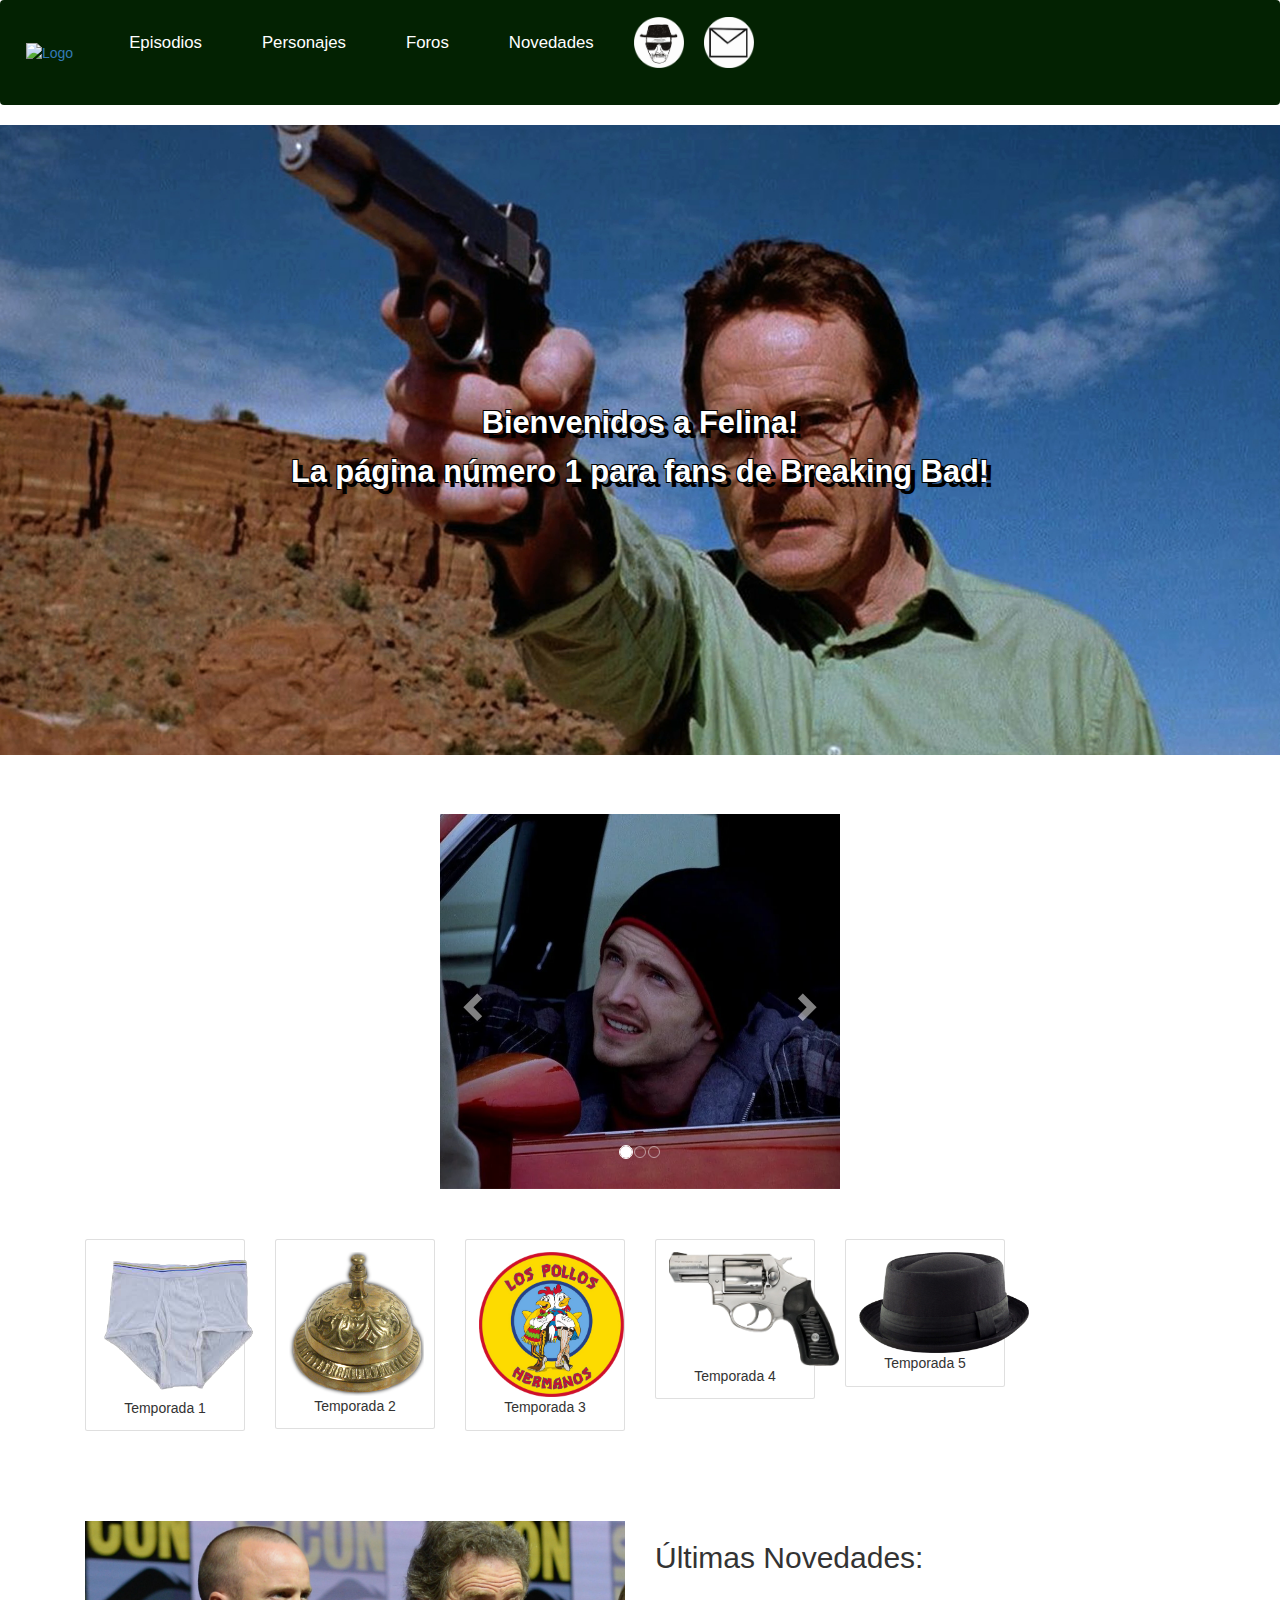
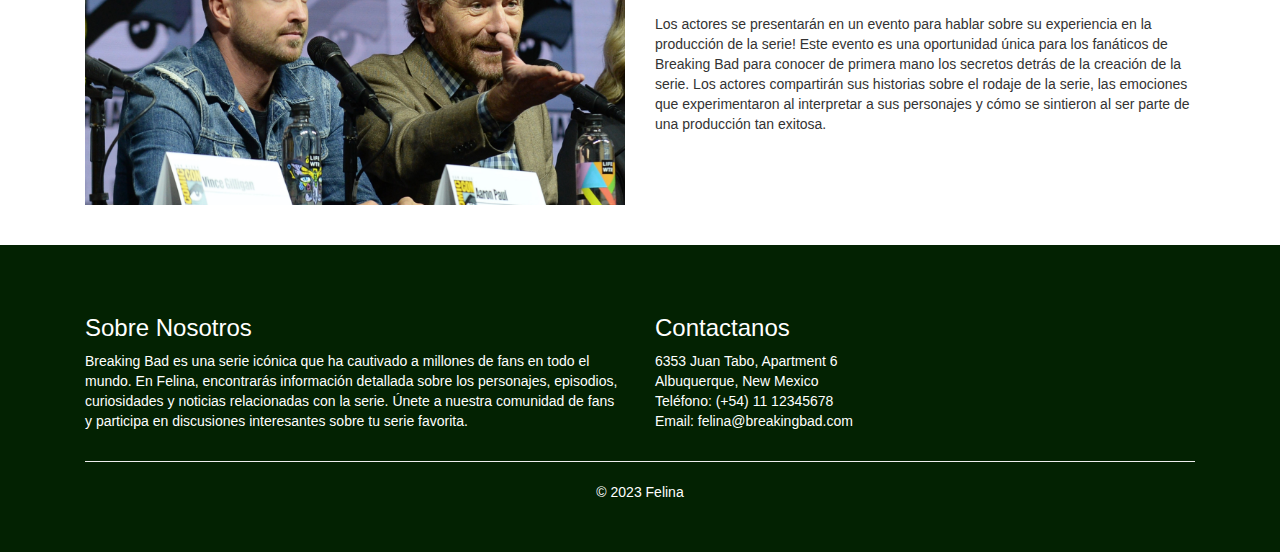
==== Pagina br ba/index.html @ 590b6240 "Add files via upload" ====
<!DOCTYPE html>
<html>
<head>
	<title>Felina: Fans de Breaking Bad</title>
	<link rel="stylesheet" type="text/css" href="index.css">

<meta name="viewport" content="width=device-width, initial-scale=1">
  <link rel="stylesheet" href="./css/index.css">
  <link rel="stylesheet" href="https://cdn.jsdelivr.net/npm/bootstrap@4.3.1/dist/css/bootstrap.min.css" integrity="sha384-ggOyR0iXCbMQv3Xipma34MD+dH/1fQ784/j6cY/iJTQUOhcWr7x9JvoRxT2MZw1T" crossorigin="anonymous">
  <link rel="stylesheet" href="https://maxcdn.bootstrapcdn.com/bootstrap/3.4.1/css/bootstrap.min.css">
  <script src="https://ajax.googleapis.com/ajax/libs/jquery/3.6.4/jquery.min.js"></script>
  <script src="https://maxcdn.bootstrapcdn.com/bootstrap/3.4.1/js/bootstrap.min.js"></script>

</head>


<body>


<!-- Header -->
<nav class="navbar navbar-expand navbar-custom">
  <a class="mx-4" href="#"><img src="imagenes/felina.jpg" alt="Logo" width="240"></a>
  <div class="navbar">
    <ul class="nav">
      <li class="nav-item">
        <a class="nav-link text-white mx-4" href="subpagina1.html">Episodios</a>
      </li>
      <li class="nav-item">
        <a class="nav-link text-white mx-4" href="#personajes">Personajes</a>
      </li>
      <li class="nav-item">
        <a class="nav-link text-white mx-4" href="subpagina3.html">Foros</a>
      </li>
      <li class="nav-item">
        <a class="nav-link text-white mx-4" href="#novedades">Novedades</a>
      </li>
    </ul>
    	<div class="container_accnotif">
        <a class="nav-link" href="#" ><img src="imagenes/account.png" alt="Cuenta" width="50"></a>
        <a class="nav-link" href="#"><img src="imagenes/notifications.png" alt="Notificaciones" width="50"></a>
      </div>
  </div>
</nav>



<!-- Imagen Fondo -->
<section class="fondo_parallax">
  <div class="container">
   <h1 class="texto_fondo text-white">Bienvenidos a Felina!</h1>
    <p class="texto_fondo text-white">La página número 1 para fans de Breaking Bad!</p>
  </div>
</section>

<div id="espacio"><img src=""></div> <!-- Dejo este espacio por ahora porque el padding no funciona con el carrusel por alguna razón -->



 <div id="myCarousel" class="carousel slide" data-ride="carousel">
    <!-- Indicators -->
    <ol class="carousel-indicators">
      <li data-target="#myCarousel" data-slide-to="0" class="active"></li>
      <li data-target="#myCarousel" data-slide-to="1"></li>
      <li data-target="#myCarousel" data-slide-to="2"></li>
    </ol>

    <!-- Slides -->
    <div class="carousel-inner" role="listbox">
      <div class="item active">
        <img src="imagenes/jesse1.jpg" alt="Slide 1">
      </div>
      <div class="item">
        <img src="imagenes/walter1.jpg" alt="Slide 2">
      </div>
      <div class="item">
        <img src="imagenes/skyler1.jpg" alt="Slide 3">
      </div>
    </div>

    <!-- Controls -->
    <a class="left carousel-control" href="#myCarousel" role="button" data-slide="prev">
      <span class="glyphicon glyphicon-chevron-left"></span>
    </a>
    <a class="right carousel-control" href="#myCarousel" role="button" data-slide="next">
      <span class="glyphicon glyphicon-chevron-right"></span>
    </a>
  </div>





<!-- Sección Temporadas -->
<div class="container" align="center" id="episodios">
		<div class="row">
			<div class="col-md-2">
				<div class="card">
				  <div class="card-body">
				  	<img src="imagenes/underware.png" width="160">
				    Temporada 1 
				  </div>
				</div>
			</div>
			<div class="col-md-2">
				<div class="card">
				  <div class="card-body">
				  	<img src="imagenes/bell.png" width="135">
				    Temporada 2
				  </div>
				</div>
			</div>
			<div class="col-md-2">
				<div class="card">
				  <div class="card-body">
				  	<img src="imagenes/pollos.png" width="145">
				    Temporada 3
				  </div>
				</div>
			</div>
			<div class="col-md-2">
				<div class="card">
				  <div class="card-body">
				  	<img src="imagenes/revolver.png" width="170">
				    Temporada 4
				  </div>
				</div>
			</div>
			<div class="col-md-2">
				<div class="card">
				  <div class="card-body">
				  	<img src="imagenes/hat.png" width="170">
				    Temporada 5
				  </div>
				</div>
			</div>
		</div>
	</div>





<!-- Sección Novedades -->
<div class="container" id="novedades">
  <div class="row">
    <div class="col">
      <img src="imagenes/bryanaaron1.jpg" alt="comicon" class="img-fluid" class="comicon">
    </div>
    <div class="col">
      <h2>Últimas Novedades:</h2>
      <p class="texto_novedades">Los actores se presentarán en un evento para hablar sobre su experiencia en la producción de la serie!
		Este evento es una oportunidad única para los fanáticos de Breaking Bad para conocer de primera mano los secretos detrás de la creación de la serie. Los actores compartirán sus historias sobre el rodaje de la serie, las emociones que experimentaron al interpretar a sus personajes y cómo se sintieron al ser parte de una producción tan exitosa.</p>
    </div>
  </div>
</div>



<!-- Footer -->
<footer class="bg-custom text-white">
  <div class="container">
    <div class="row">
      <div class="col-md-6">
        <h3>Sobre Nosotros</h3>
        <p>Breaking Bad es una serie icónica que ha cautivado a millones de fans en todo el mundo. En Felina, encontrarás información detallada sobre los personajes, episodios, curiosidades y noticias relacionadas con la serie. Únete a nuestra comunidad de fans y participa en discusiones interesantes sobre tu serie favorita.</p>
      </div>

      <div class="col-md-3">
        <h3>Contactanos</h3>
        <ul class="list-unstyled">
          <li>6353 Juan Tabo, Apartment 6</li>
          <li>Albuquerque, New Mexico</li>
          <li>Teléfono: (+54) 11 12345678</li>
          <li>Email: felina@breakingbad.com</li>
        </ul>
      </div>
    </div>
    <hr>
    <p class="text-center">&copy; 2023 Felina</p>
  </div>
</footer>


</body>
</html>
---- Pagina br ba/index.css ----
.navbar-custom {
  background-color: #032202; 
  padding:0;
}


.container_accnotif{
  display: flex;
  flex-direction: row;

}

* {
scroll-behavior: smooth;
  
}

.fondo_parallax {
  background-image: url("imagenes/fondo2.jpg");
  background-attachment: fixed;
  background-position: center;
  background-size: cover;
  height: 70vh;
  display: flex;
  align-items: center;
  text-align: center;
  animation: fade;
  animation-duration: 1s;


}


.nav-link {
  font-size: 120%;
}




.texto_fondo{
  position: relative;
  font-weight: bold;
  font-size: 220%;
  text-shadow:
    -1px -1px 0 #000,  
    1px -1px 0 #000,
    -1px 1px 0 #000,
    5px 5px 0 #000;
    animation-name: arriba, fade;
    animation-duration: 2s;
    animation-iteration-count: 1;


}


@keyframes arriba {
 from { bottom: -100px; }
  to { bottom: 0px; }
}

@keyframes fade {
  0% {
    opacity: 0;
  }
  100% {
    opacity: 1;
  }
}

.container {

  padding-top: 50px; padding-bottom: 40px;

}



.texto_novedades{

  padding-top: 30px;
}



.bg-custom {
  background-color: #032202;
}


.carousel {
      max-width: 400px; 
      margin: auto;
       
    }

   
#espacio {
      padding-bottom:3%;
       
    }


::-webkit-scrollbar {
  display: none;
}



/* estilos especificos de pantallas chiquitas */
@media (max-width: 768px) {

  .navbar-custom {
  background-color: red; 
}





}

/* Estilos para pantallas medianas */
@media (min-width: 768px) and (max-width: 992px) {
  
  .navbar-custom {
  background-color: blue; 
}



}

/* Estilos para pantallas grandes */
@media (min-width: 992px) {
  
}











{}
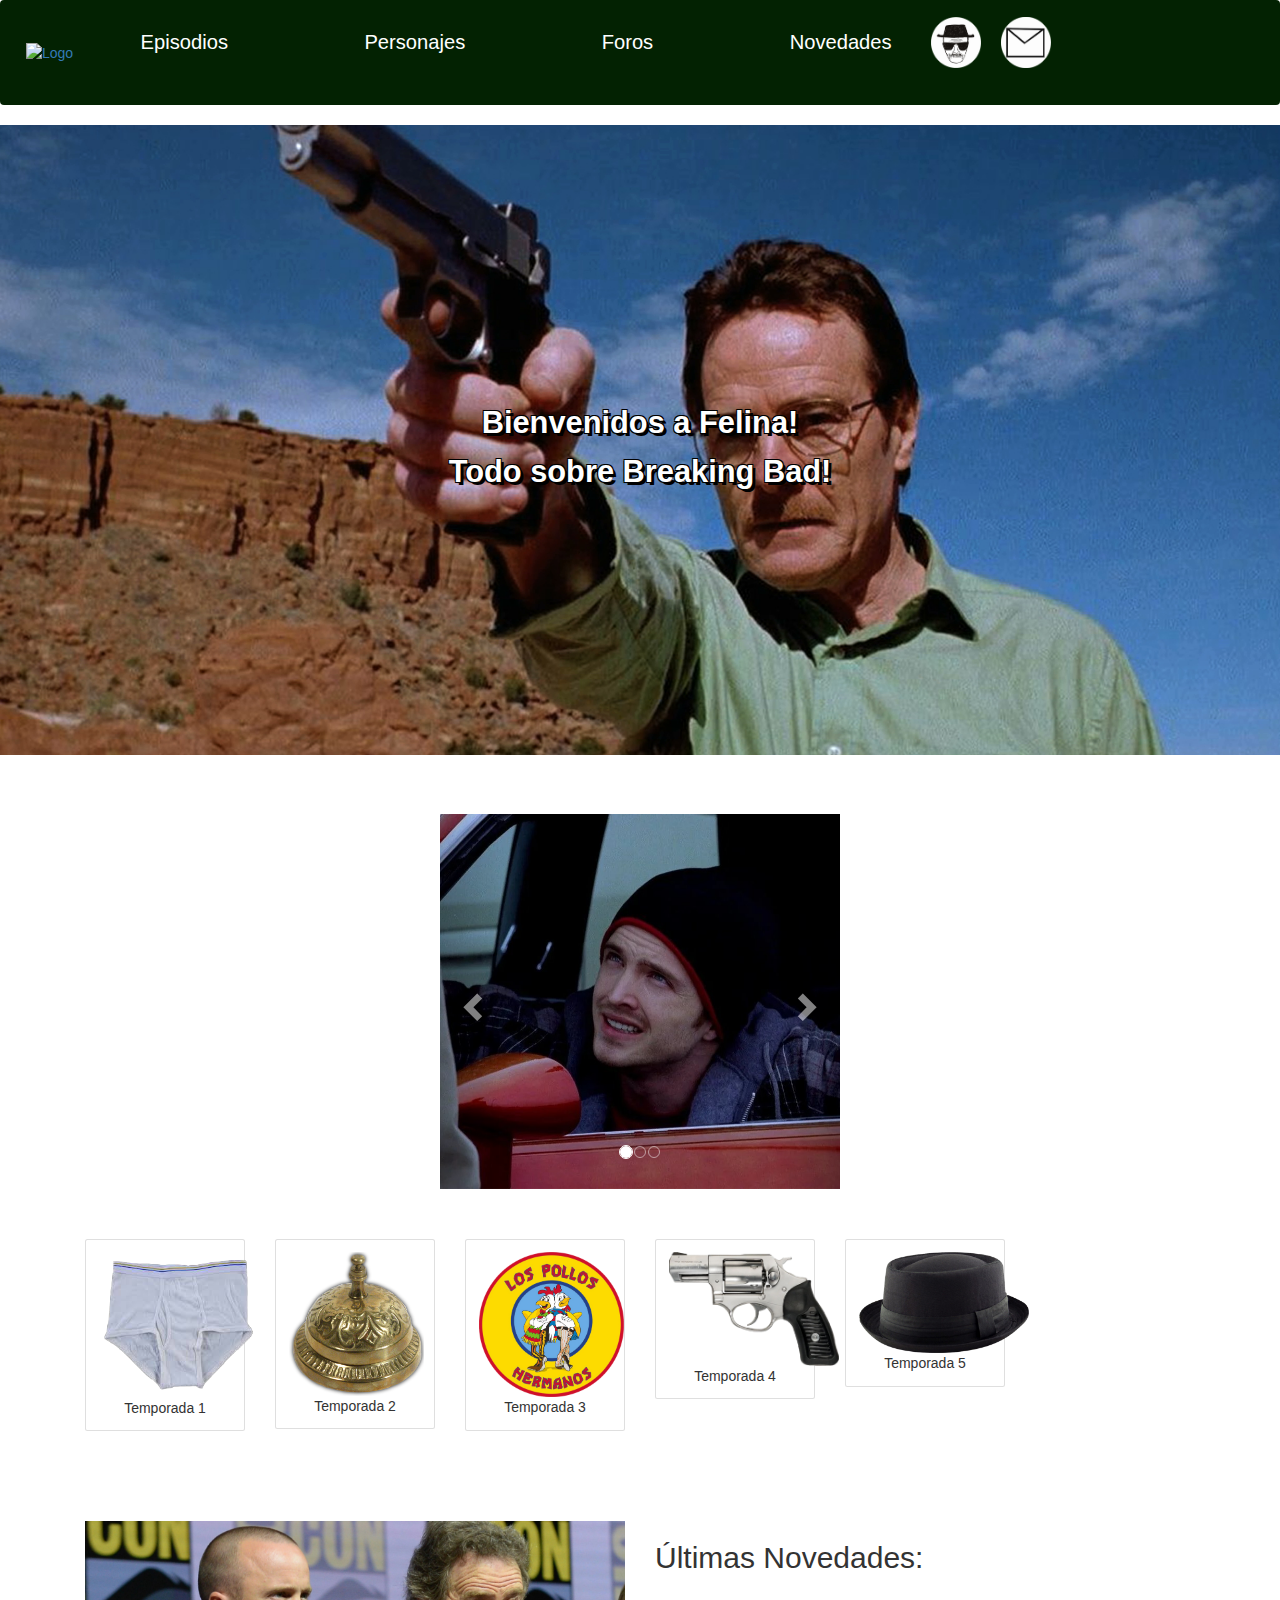
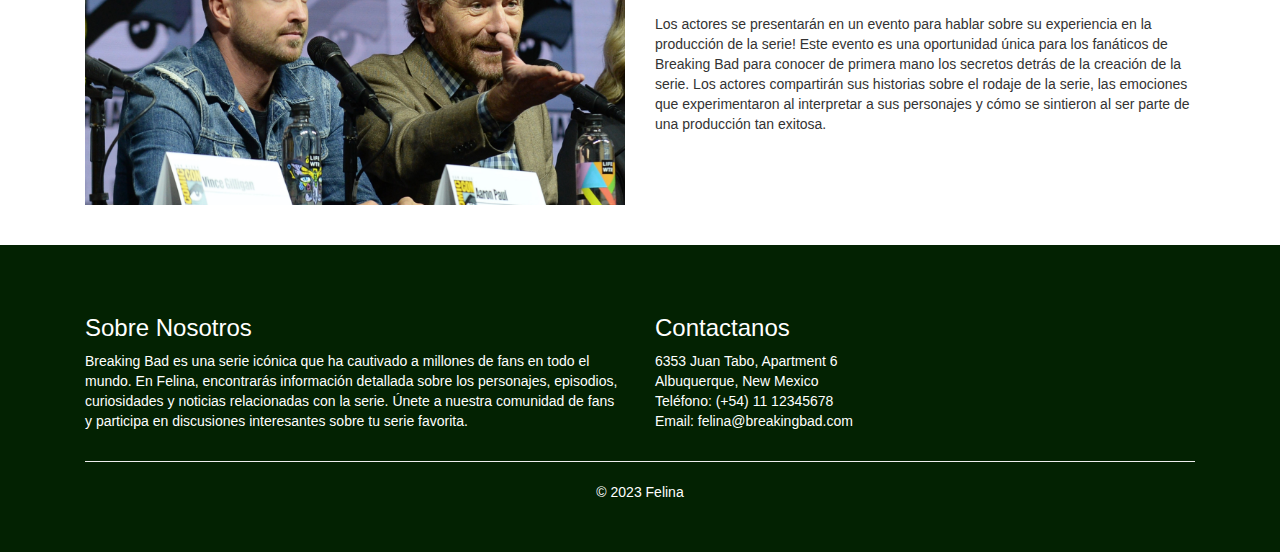
==== commit f05d7d3e: "Add files via upload" ====
--- a/Pagina br ba/index.html
+++ b/Pagina br ba/index.html
@@ -10,7 +10,6 @@
   <link rel="stylesheet" href="https://maxcdn.bootstrapcdn.com/bootstrap/3.4.1/css/bootstrap.min.css">
   <script src="https://ajax.googleapis.com/ajax/libs/jquery/3.6.4/jquery.min.js"></script>
   <script src="https://maxcdn.bootstrapcdn.com/bootstrap/3.4.1/js/bootstrap.min.js"></script>
-
 </head>
 
 
@@ -19,28 +18,40 @@
 
 <!-- Header -->
 <nav class="navbar navbar-expand navbar-custom">
-  <a class="mx-4" href="#"><img src="imagenes/felina.jpg" alt="Logo" width="240"></a>
-  <div class="navbar">
-    <ul class="nav">
+  <a class="mx-4 logo" href="#"><img src="imagenes/felina.jpg" alt="Logo" width="240"></a>
+  <div class="navbar ">
+    <ul class="nav-custom">
       <li class="nav-item">
         <a class="nav-link text-white mx-4" href="subpagina1.html">Episodios</a>
       </li>
       <li class="nav-item">
-        <a class="nav-link text-white mx-4" href="#personajes">Personajes</a>
+        <a class="nav-link text-white mx-4" href="subpagina2.html">Personajes</a>
       </li>
       <li class="nav-item">
         <a class="nav-link text-white mx-4" href="subpagina3.html">Foros</a>
       </li>
       <li class="nav-item">
-        <a class="nav-link text-white mx-4" href="#novedades">Novedades</a>
+        <a class="nav-link text-white mx-4" href="subpagina3.html #novedades">Novedades</a>
       </li>
     </ul>
     	<div class="container_accnotif">
-        <a class="nav-link" href="#" ><img src="imagenes/account.png" alt="Cuenta" width="50"></a>
-        <a class="nav-link" href="#"><img src="imagenes/notifications.png" alt="Notificaciones" width="50"></a>
-      </div>
+        <a class="nav-link" href="formulario.html" ><img src="imagenes/account.png" alt="Cuenta" width="50"></a>
+        <a class="nav-link" href="formulario.html"><img src="imagenes/notifications.png" alt="Notificaciones" width="50"></a>
+      </div>
+      <div>
+</div>
   </div>
 </nav>
+
+<nav class="lista">
+    <div>
+      <div><a href="subpagina1.html">Episodios</a></div>
+      <div><a href="subpagina2.html">Personajes</a></div>
+      <div><a href="subpagina3.html">Foros</a></div>
+      <div><a href="subpagina3.html #novedades">Novedades</a></div>
+      <div><a href="formulario.html">Registrarse</a></div>
+    </div>
+  </nav>
 
 
 
@@ -48,9 +59,26 @@
 <section class="fondo_parallax">
   <div class="container">
    <h1 class="texto_fondo text-white">Bienvenidos a Felina!</h1>
-    <p class="texto_fondo text-white">La página número 1 para fans de Breaking Bad!</p>
+    <p class="texto_fondo text-white" id="fraseAleatoria"></p>
   </div>
 </section>
+
+<script>
+   
+    var frases = [
+      "La página Número 1 para Fans de Breaking Bad!",
+      "Todo sobre Breaking Bad!",
+      "Descubre todo sobre tu serie favorita!"
+    ];
+
+    var indiceAleatorio = Math.floor(Math.random() * 3);
+    var fraseAleatoria = frases[indiceAleatorio];
+    document.getElementById("fraseAleatoria").innerHTML = fraseAleatoria;
+
+</script>
+
+
+
 
 <div id="espacio"><img src=""></div> <!-- Dejo este espacio por ahora porque el padding no funciona con el carrusel por alguna razón -->
 
@@ -67,17 +95,17 @@
     <!-- Slides -->
     <div class="carousel-inner" role="listbox">
       <div class="item active">
-        <img src="imagenes/jesse1.jpg" alt="Slide 1">
+        <img src="imagenes/jesse1.jpg" alt="slide1">
       </div>
       <div class="item">
-        <img src="imagenes/walter1.jpg" alt="Slide 2">
+        <img src="imagenes/walter1.jpg" alt="slide2">
       </div>
       <div class="item">
-        <img src="imagenes/skyler1.jpg" alt="Slide 3">
-      </div>
-    </div>
-
-    <!-- Controls -->
+        <img src="imagenes/skyler1.jpg" alt="slide3">
+      </div>
+    </div>
+
+    <!-- Controles -->
     <a class="left carousel-control" href="#myCarousel" role="button" data-slide="prev">
       <span class="glyphicon glyphicon-chevron-left"></span>
     </a>
@@ -95,7 +123,7 @@
 		<div class="row">
 			<div class="col-md-2">
 				<div class="card">
-				  <div class="card-body">
+				  <div class="card-body hover-item">
 				  	<img src="imagenes/underware.png" width="160">
 				    Temporada 1 
 				  </div>
@@ -103,7 +131,7 @@
 			</div>
 			<div class="col-md-2">
 				<div class="card">
-				  <div class="card-body">
+				  <div class="card-body hover-item">
 				  	<img src="imagenes/bell.png" width="135">
 				    Temporada 2
 				  </div>
@@ -111,7 +139,7 @@
 			</div>
 			<div class="col-md-2">
 				<div class="card">
-				  <div class="card-body">
+				  <div class="card-body hover-item">
 				  	<img src="imagenes/pollos.png" width="145">
 				    Temporada 3
 				  </div>
@@ -119,7 +147,7 @@
 			</div>
 			<div class="col-md-2">
 				<div class="card">
-				  <div class="card-body">
+				  <div class="card-body hover-item">
 				  	<img src="imagenes/revolver.png" width="170">
 				    Temporada 4
 				  </div>
@@ -127,7 +155,7 @@
 			</div>
 			<div class="col-md-2">
 				<div class="card">
-				  <div class="card-body">
+				  <div class="card-body hover-item">
 				  	<img src="imagenes/hat.png" width="170">
 				    Temporada 5
 				  </div>
@@ -154,7 +182,10 @@
   </div>
 </div>
 
-
+<div>
+  <p class="texto_novedades_mobile">Los actores se presentarán en un evento para hablar sobre su experiencia en la producción de la serie!
+    Este evento es una oportunidad única para los fanáticos de Breaking Bad para conocer de primera mano los secretos detrás de la creación de la serie. Los actores compartirán sus historias sobre el rodaje de la serie, las emociones que experimentaron al interpretar a sus personajes y cómo se sintieron al ser parte de una producción tan exitosa.</p>
+</div>
 
 <!-- Footer -->
 <footer class="bg-custom text-white">
@@ -181,5 +212,6 @@
 </footer>
 
 
+
 </body>
 </html>--- a/Pagina br ba/index.css
+++ b/Pagina br ba/index.css
@@ -1,9 +1,25 @@
-
-
-.navbar-custom {
-  background-color: #032202; 
-  padding:0;
-}
+.nav-custom {
+    display: flex;
+    list-style-type: none;
+    margin: 0;
+    padding: 0;
+    background-color:  #032202
+  }
+
+  .nav-custom .nav-item {
+    margin-right: 7rem;
+    padding-left:2%;
+    font-size: 120%;
+
+  }
+
+.navbar-expand {
+    background-color:  #032202
+  }
+
+.nav-link:hover {
+    background-color: #369457;
+  }
 
 
 .container_accnotif{
@@ -14,7 +30,6 @@
 
 * {
 scroll-behavior: smooth;
-  
 }
 
 .fondo_parallax {
@@ -32,11 +47,121 @@
 
 }
 
+.fondo_parallax2 {
+  background-image: url("imagenes/fondo4.jpg");
+  background-attachment: fixed;
+  background-position: center;
+  background-size: cover;
+  height: 70vh;
+  display: flex;
+  align-items: center;
+  text-align: center;
+  animation: fade;
+  animation-duration: 1s;
+
+
+}
+
+
+.fondo_parallax3 {
+  background-image: url("imagenes/fondo6.jpg");
+  background-attachment: fixed;
+  background-position: center;
+  background-size: cover;
+  height: 70vh;
+  display: flex;
+  align-items: center;
+  text-align: center;
+  animation: fade;
+  animation-duration: 1s;
+
+
+}
+
+
+.fondo_parallax4 {
+  background-image: url("imagenes/fondo5.jpg");
+  background-attachment: fixed;
+  background-position: center;
+  background-size: cover;
+  height: 70vh;
+  display: flex;
+  align-items: center;
+  text-align: center;
+  animation: fade;
+  animation-duration: 1s;
+
+
+}
 
 .nav-link {
   font-size: 120%;
 }
 
+
+.custom-height {
+    height: 500px;
+  }
+
+.columna1 {
+    text-align: center;
+    background-color: #369457;
+    color:white; 
+    animation: arriba;
+    animation-duration: 2s;
+    display: flex;
+  }
+  
+  .columna1:hover {
+    background-color: #032202;
+
+  }
+
+.columna2 {
+    text-align: center;
+    background-color: #29773E;
+    color:white; 
+    animation: arriba;
+    animation-duration: 2.4s;
+  }
+
+  .columna2:hover {
+    background-color: #032202;}
+
+.columna3 {
+    text-align: center;
+    background-color: #1F6032;
+    color:white; 
+    animation: arriba;
+    animation-duration: 2.8s;
+  }
+
+.columna3:hover {
+    background-color: #032202;}
+
+.columna4 {
+    text-align: center;
+    background-color: #0D3E10;
+    color:white; 
+    animation: arriba;
+    animation-duration: 3.2s;
+  }      
+
+.columna4:hover {
+    background-color: #032202;}
+
+.columna5 {
+    text-align: center;
+    background-color: #093009;
+    color:white; 
+    animation: arriba;
+    animation-duration: 3.6s;
+    animation-iteration-count: 1;
+  }
+
+
+  .columna5:hover {
+    background-color: #032202;}
 
 
 
@@ -48,12 +173,11 @@
     -1px -1px 0 #000,  
     1px -1px 0 #000,
     -1px 1px 0 #000,
-    5px 5px 0 #000;
+    3px 3px 0 #000;
     animation-name: arriba, fade;
     animation-duration: 2s;
     animation-iteration-count: 1;
 
-
 }
 
 
@@ -84,7 +208,10 @@
   padding-top: 30px;
 }
 
-
+.texto_pizza{
+
+  justify-content: right;
+}
 
 .bg-custom {
   background-color: #032202;
@@ -94,7 +221,7 @@
 .carousel {
       max-width: 400px; 
       margin: auto;
-       
+    
     }
 
    
@@ -110,33 +237,204 @@
 
 
 
+.pizarra {
+  display: flex;
+  justify-content: center;
+  padding-bottom: 2%;
+}
+
+
+.tabla {
+    display: flex;
+    justify-content: center;
+    padding-bottom: 4%;
+    animation-name: fade;
+    animation-duration: 2s;
+    animation-iteration-count: 1;
+
+}
+
+
+
+.hover-item {
+  transition: transform 0.3s; 
+}
+
+.hover-item:hover {
+  transform: scale(1.2);
+}
+
+
+.icono {
+display: block;
+width:100%;
+}
+
+.formulario {
+
+  color:black;
+  text-align: center;
+  background-color: lightgrey;
+  padding:1%;
+}
+
+
+.texto_registro{
+
+  font-size: 130%;
+}
+
+.texto_respuesta{
+ padding-bottom: 7%;
+ padding-top: 7%;
+ background-color: green;
+ color:white;
+}
+
 /* estilos especificos de pantallas chiquitas */
 @media (max-width: 768px) {
 
-  .navbar-custom {
-  background-color: red; 
-}
-
-
-
-
-
-}
+.nav-item{
+display: none;
+}
+
+.container_accnotif{
+display: none;
+}
+
+.icono {
+display: block;
+width:100%;
+}
+
+.lista{
+display: block;
+width:100%;
+font-size: 200%;
+text-align: center;
+color:#032202;
+}
+
+.texto_novedades{
+display:none;
+
+}
+.texto_novedades_mobile{
+display:block;
+padding:5%;
+}
+
+#texto_pizza{
+display:none;
+
+}
+
+.episodios_mobile{
+display:block;
+text-align: center;
+
+}
+
+
+.personajes_mobile{
+display:block;
+text-align: center;
+
+}
+
+.pizarra{
+display:none;
+}
+
+.tabla{
+display:none;
+}
+
+
+
+.logo{
+padding-left: 15%;
+align-items: center;
+
+}
+
+}
+
+
 
 /* Estilos para pantallas medianas */
 @media (min-width: 768px) and (max-width: 992px) {
   
-  .navbar-custom {
-  background-color: blue; 
-}
-
-
-
-}
+
+.icono {
+display: none;
+width:100%;
+}
+
+.lista{
+display: none;
+width:100%;
+}
+
+.texto_novedades_mobile{
+display:none;
+
+}
+
+.episodios_mobile{
+display:none;
+
+}
+
+.personajes_mobile{
+display:none;
+
+}
+
+.logo{
+padding-left:0;
+
+}
+
+}
+
+
+
 
 /* Estilos para pantallas grandes */
 @media (min-width: 992px) {
   
+.icono {
+display: none;
+width:100%;
+}
+.lista{
+display: none;
+width:100%;
+}
+
+.texto_novedades_mobile{
+display:none;
+}
+
+
+.episodios_mobile{
+display:none;
+
+}
+
+.personajes_mobile{
+display:none;
+
+}
+
+
+.logo{
+padding-left:0;
+align-items: center;
+
+}
+
 }
 
 
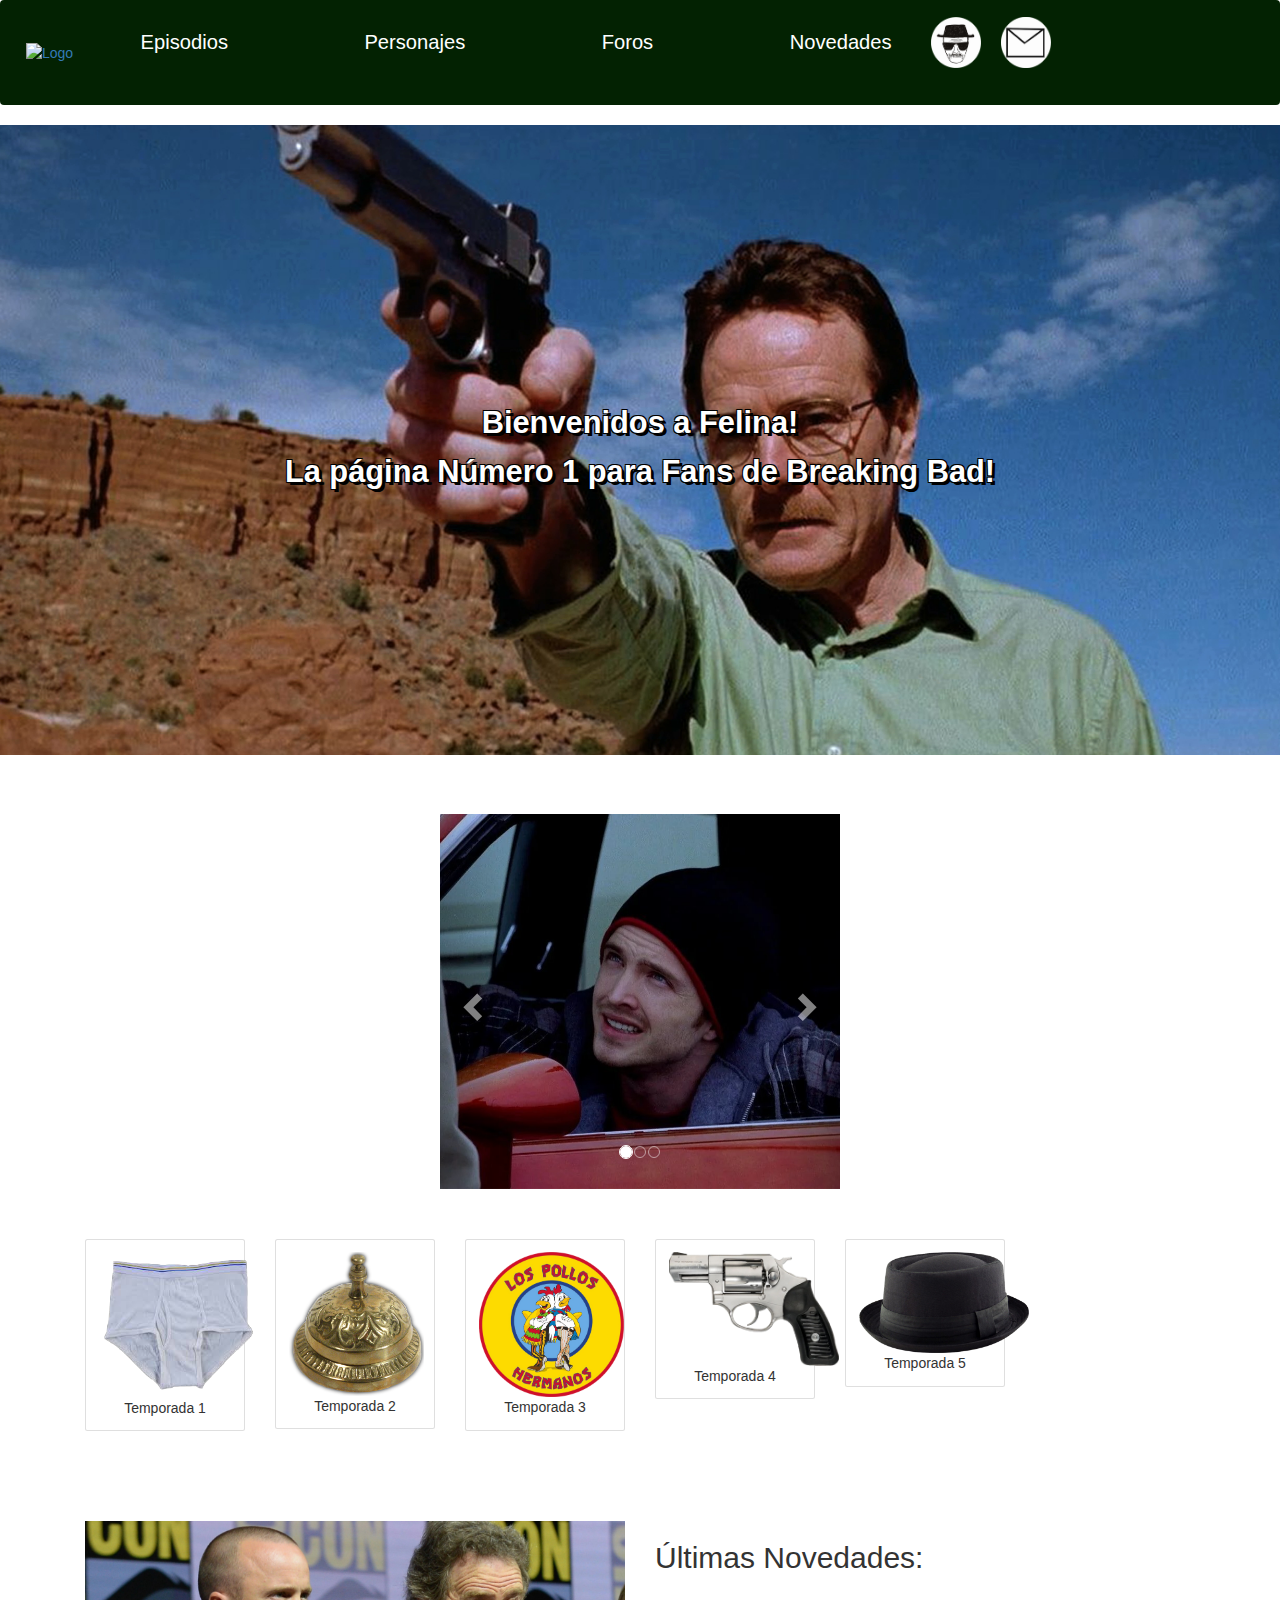
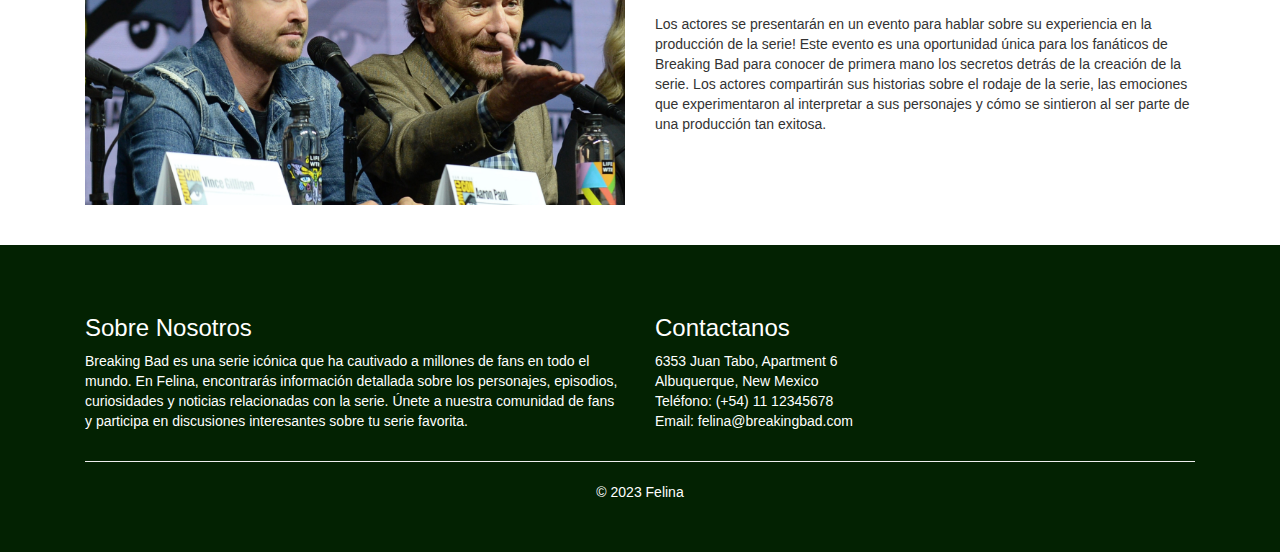
==== commit 04575bc7: "Update index.html" ====
--- a/Pagina br ba/index.html
+++ b/Pagina br ba/index.html
@@ -18,7 +18,7 @@
 
 <!-- Header -->
 <nav class="navbar navbar-expand navbar-custom">
-  <a class="mx-4 logo" href="#"><img src="imagenes/felina.jpg" alt="Logo" width="240"></a>
+  <a class="mx-4 logo" href="#"><img src="/imagenes/felina.JPG" alt="Logo" width="240"></a>
   <div class="navbar ">
     <ul class="nav-custom">
       <li class="nav-item">
@@ -214,4 +214,4 @@
 
 
 </body>
-</html>+</html>
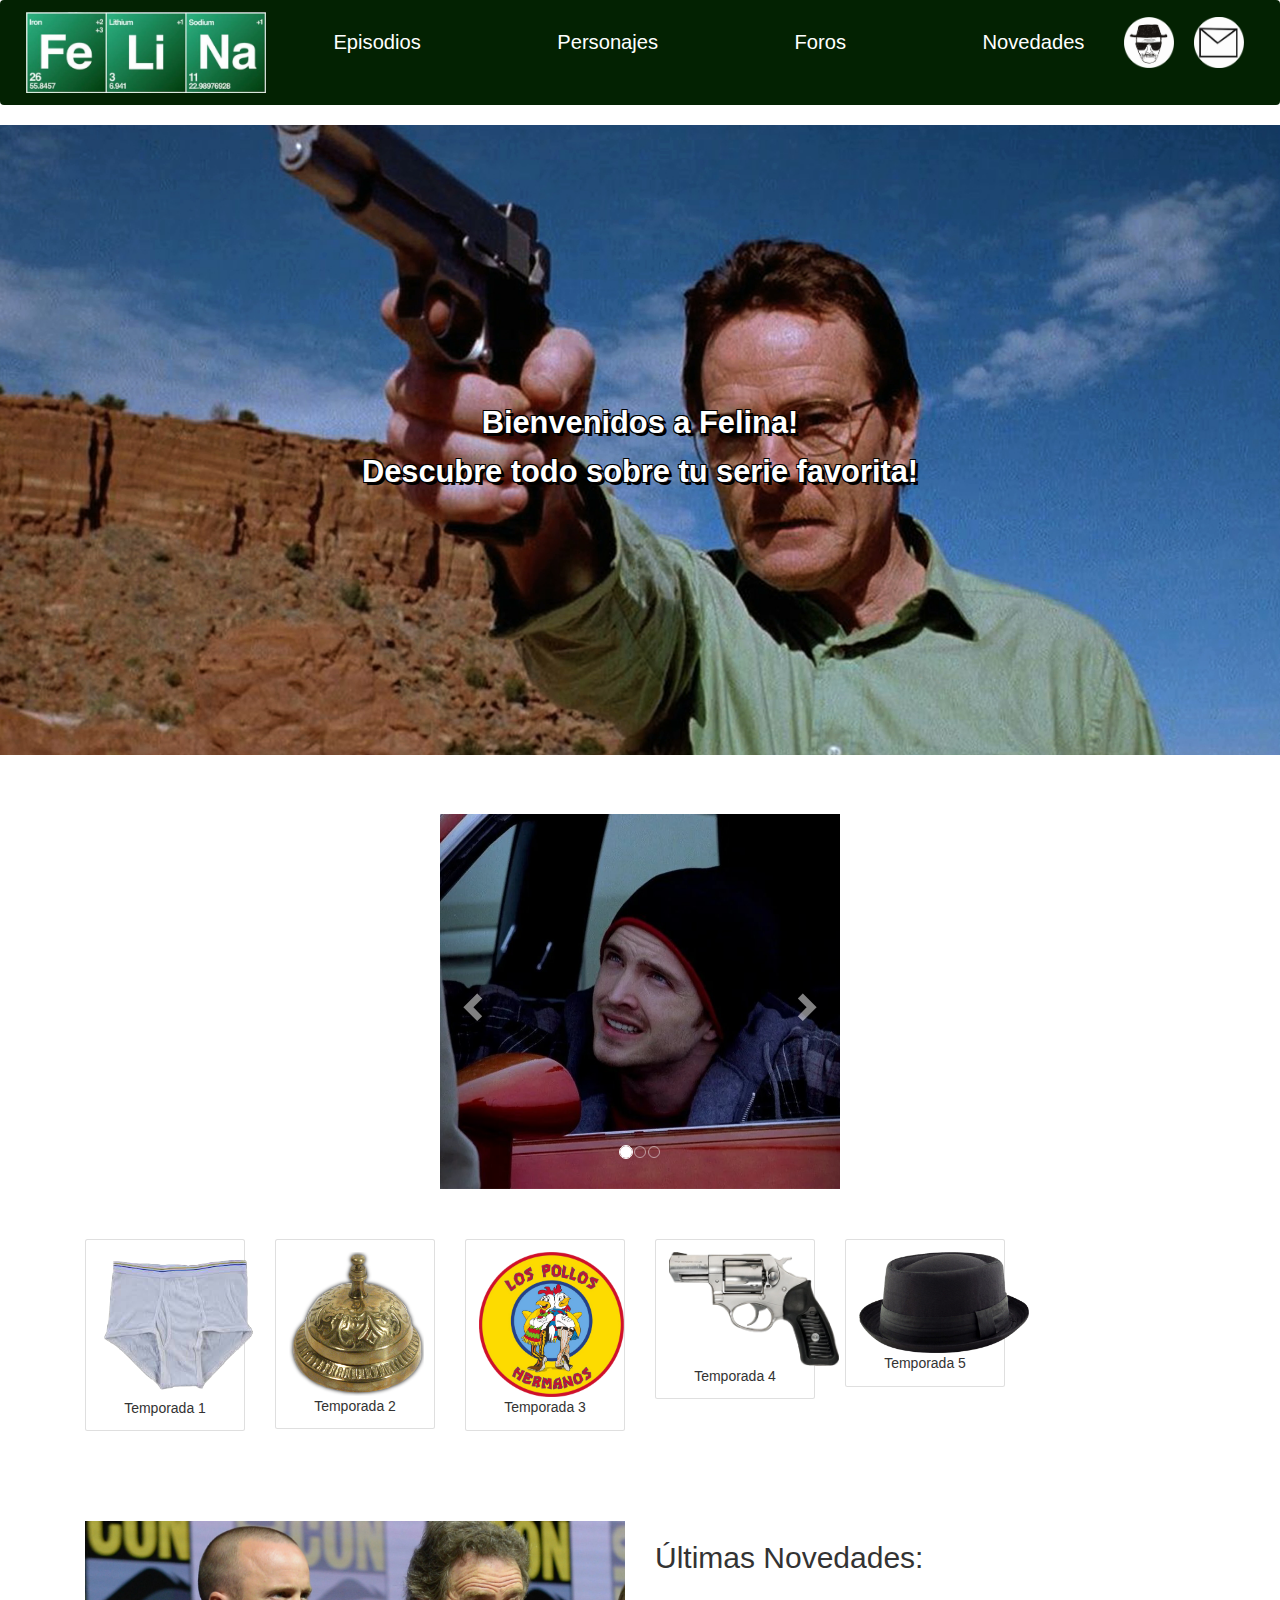
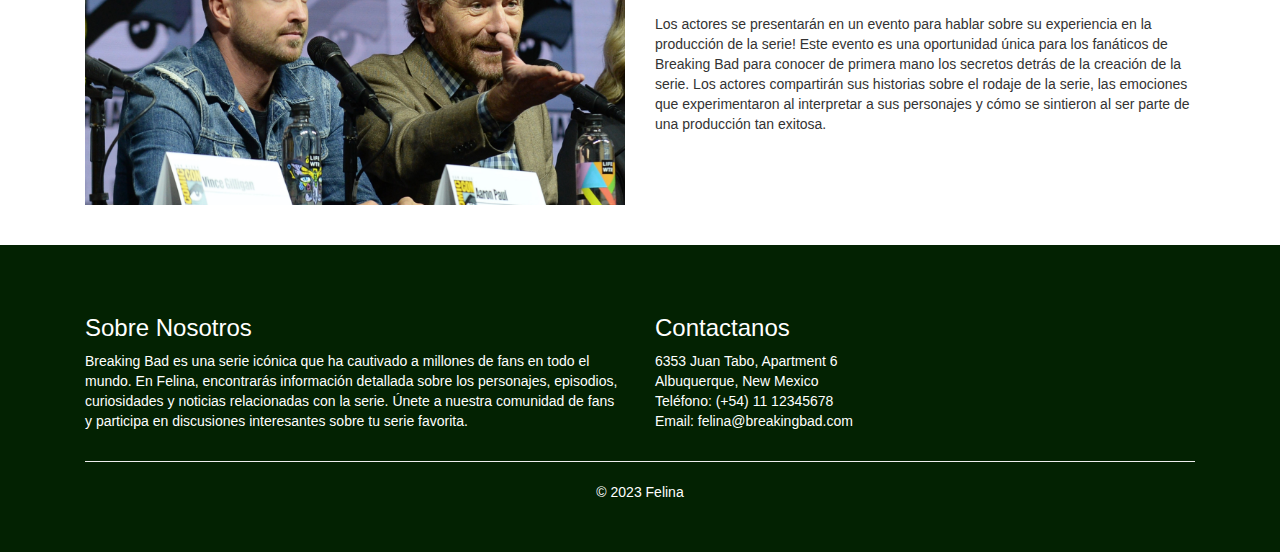
==== commit 1a4ccf9b: "Update index.html" ====
--- a/Pagina br ba/index.html
+++ b/Pagina br ba/index.html
@@ -18,7 +18,7 @@
 
 <!-- Header -->
 <nav class="navbar navbar-expand navbar-custom">
-  <a class="mx-4 logo" href="#"><img src="/imagenes/felina.JPG" alt="Logo" width="240"></a>
+  <a class="mx-4 logo" href="#"><img src="./imagenes/felina.JPG" alt="Logo" width="240"></a>
   <div class="navbar ">
     <ul class="nav-custom">
       <li class="nav-item">
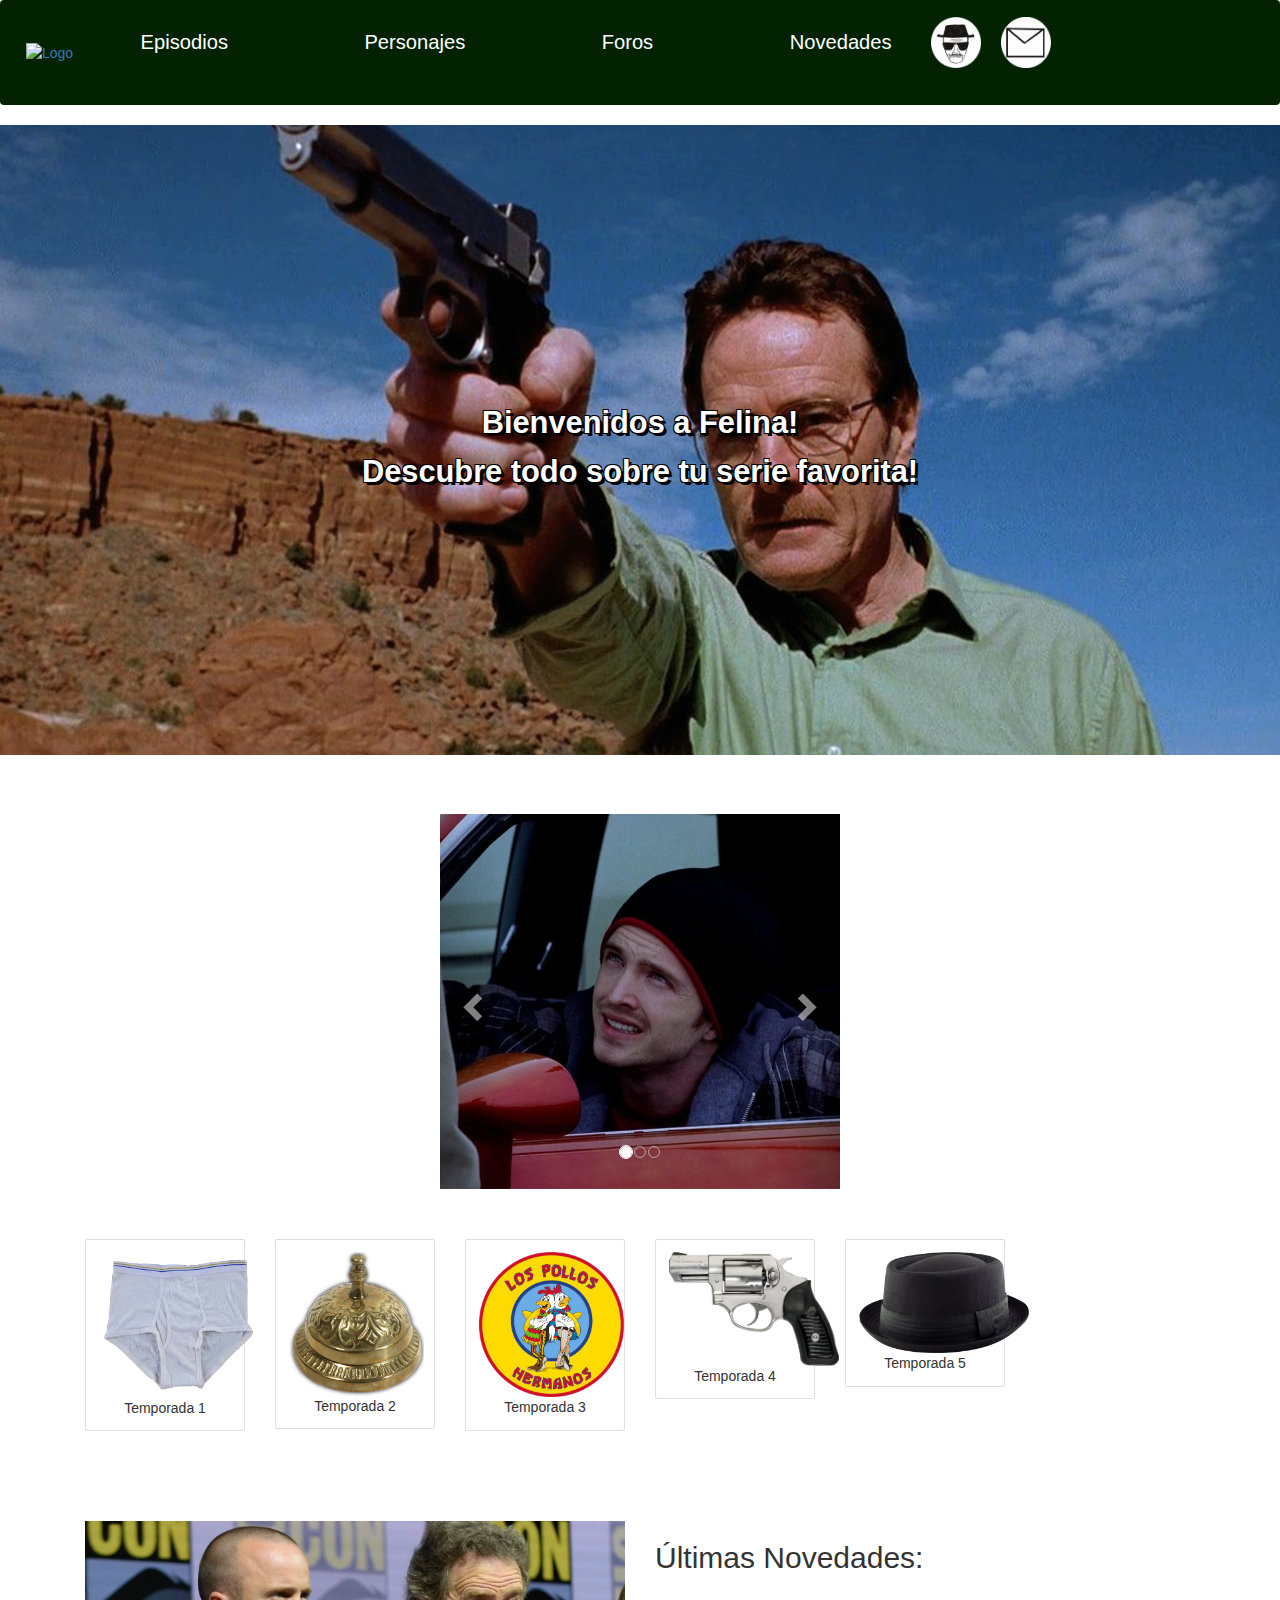
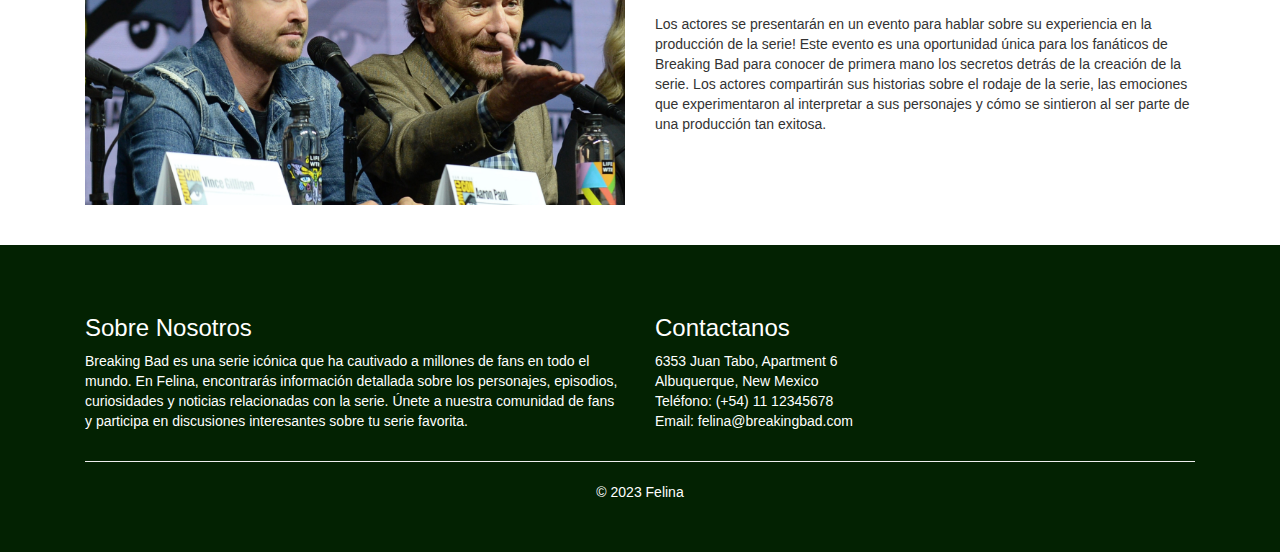
==== commit c59d7442: "Update index.html" ====
--- a/Pagina br ba/index.html
+++ b/Pagina br ba/index.html
@@ -18,7 +18,7 @@
 
 <!-- Header -->
 <nav class="navbar navbar-expand navbar-custom">
-  <a class="mx-4 logo" href="#"><img src="./imagenes/felina.JPG" alt="Logo" width="240"></a>
+  <a class="mx-4 logo" href="#"><img src="/imagenes/felina.JPG" alt="Logo" width="240"></a>
   <div class="navbar ">
     <ul class="nav-custom">
       <li class="nav-item">
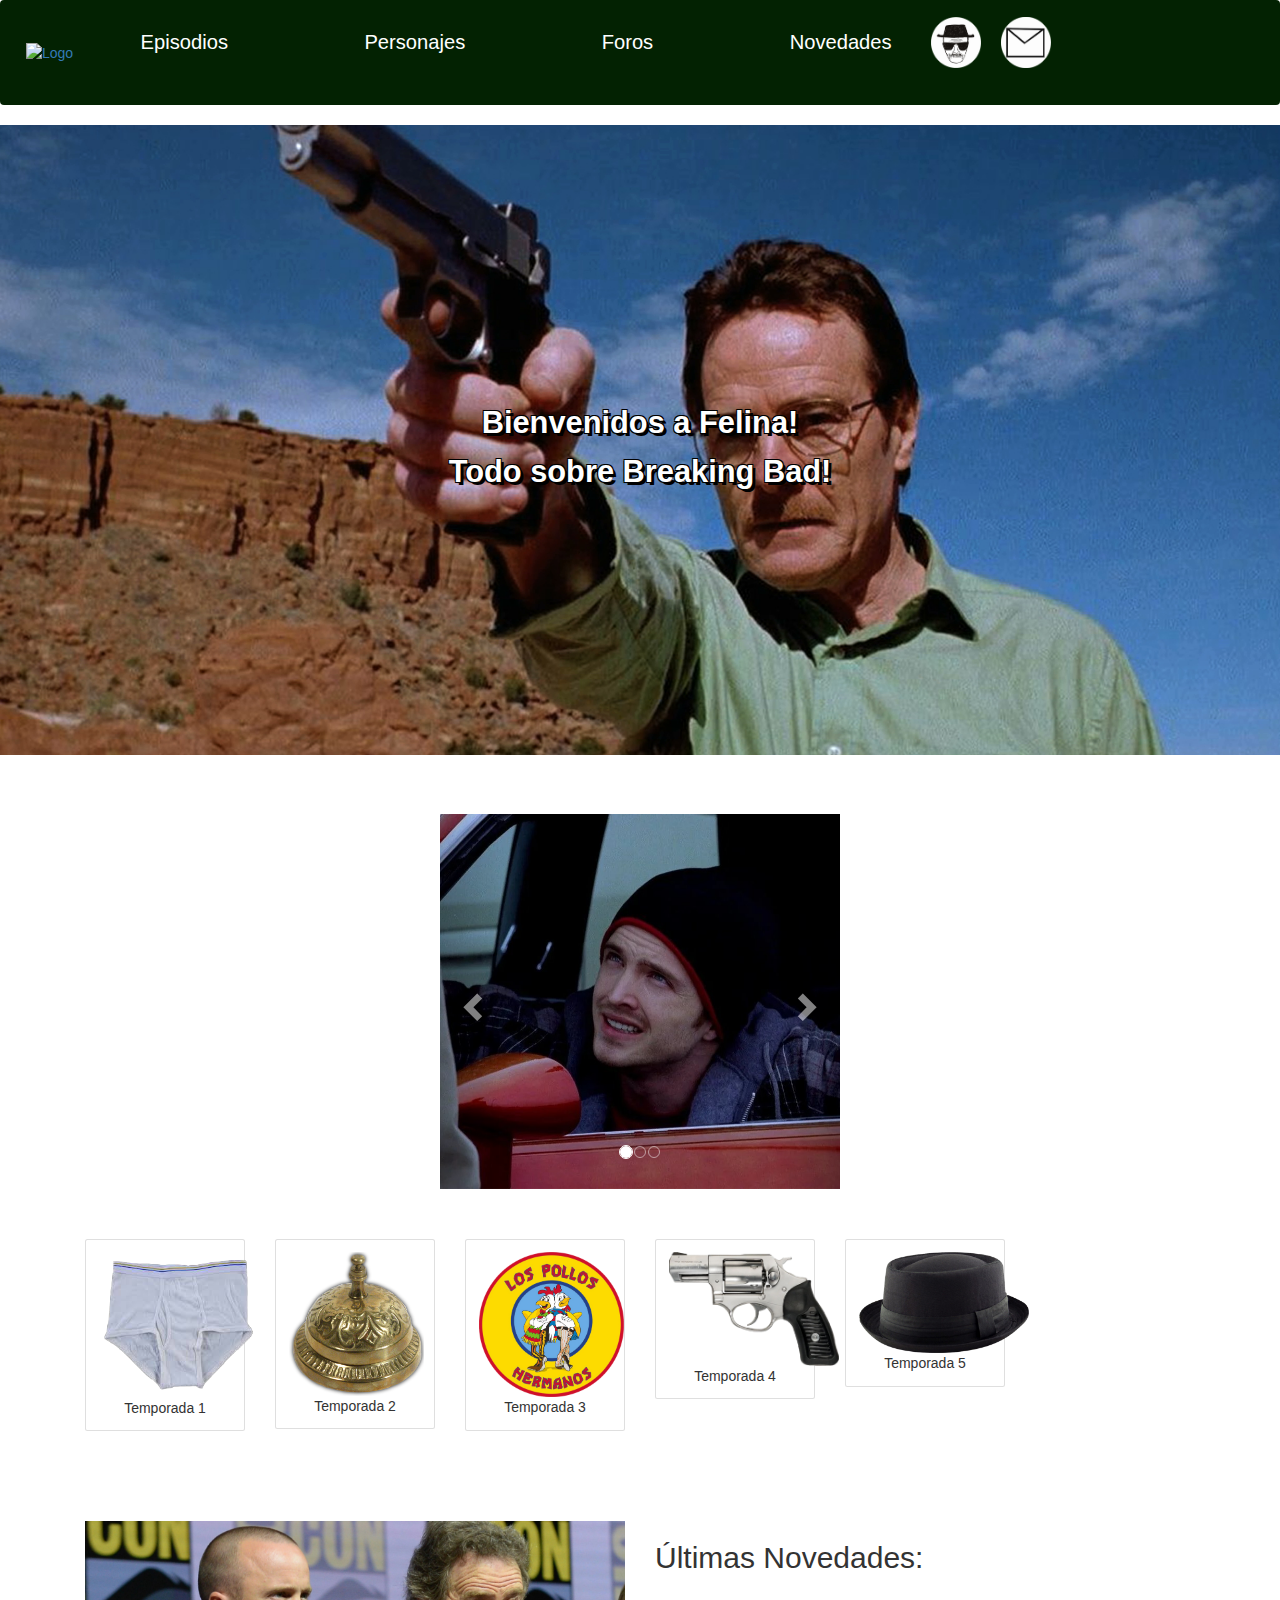
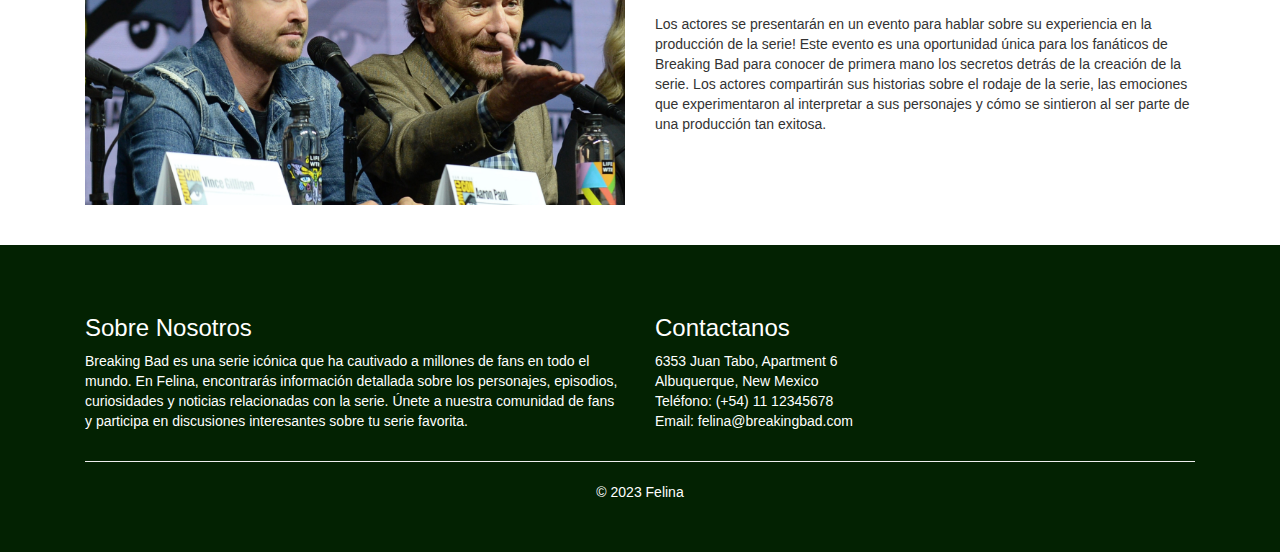
==== commit 1057183a: "Add files via upload" ====
--- a/Pagina br ba/index.html
+++ b/Pagina br ba/index.html
@@ -18,7 +18,7 @@
 
 <!-- Header -->
 <nav class="navbar navbar-expand navbar-custom">
-  <a class="mx-4 logo" href="#"><img src="/imagenes/felina.JPG" alt="Logo" width="240"></a>
+  <a class="mx-4 logo" href="#"><img src="./imagenes/felina.jpg" alt="Logo" width="240"></a>
   <div class="navbar ">
     <ul class="nav-custom">
       <li class="nav-item">
@@ -214,4 +214,4 @@
 
 
 </body>
-</html>
+</html>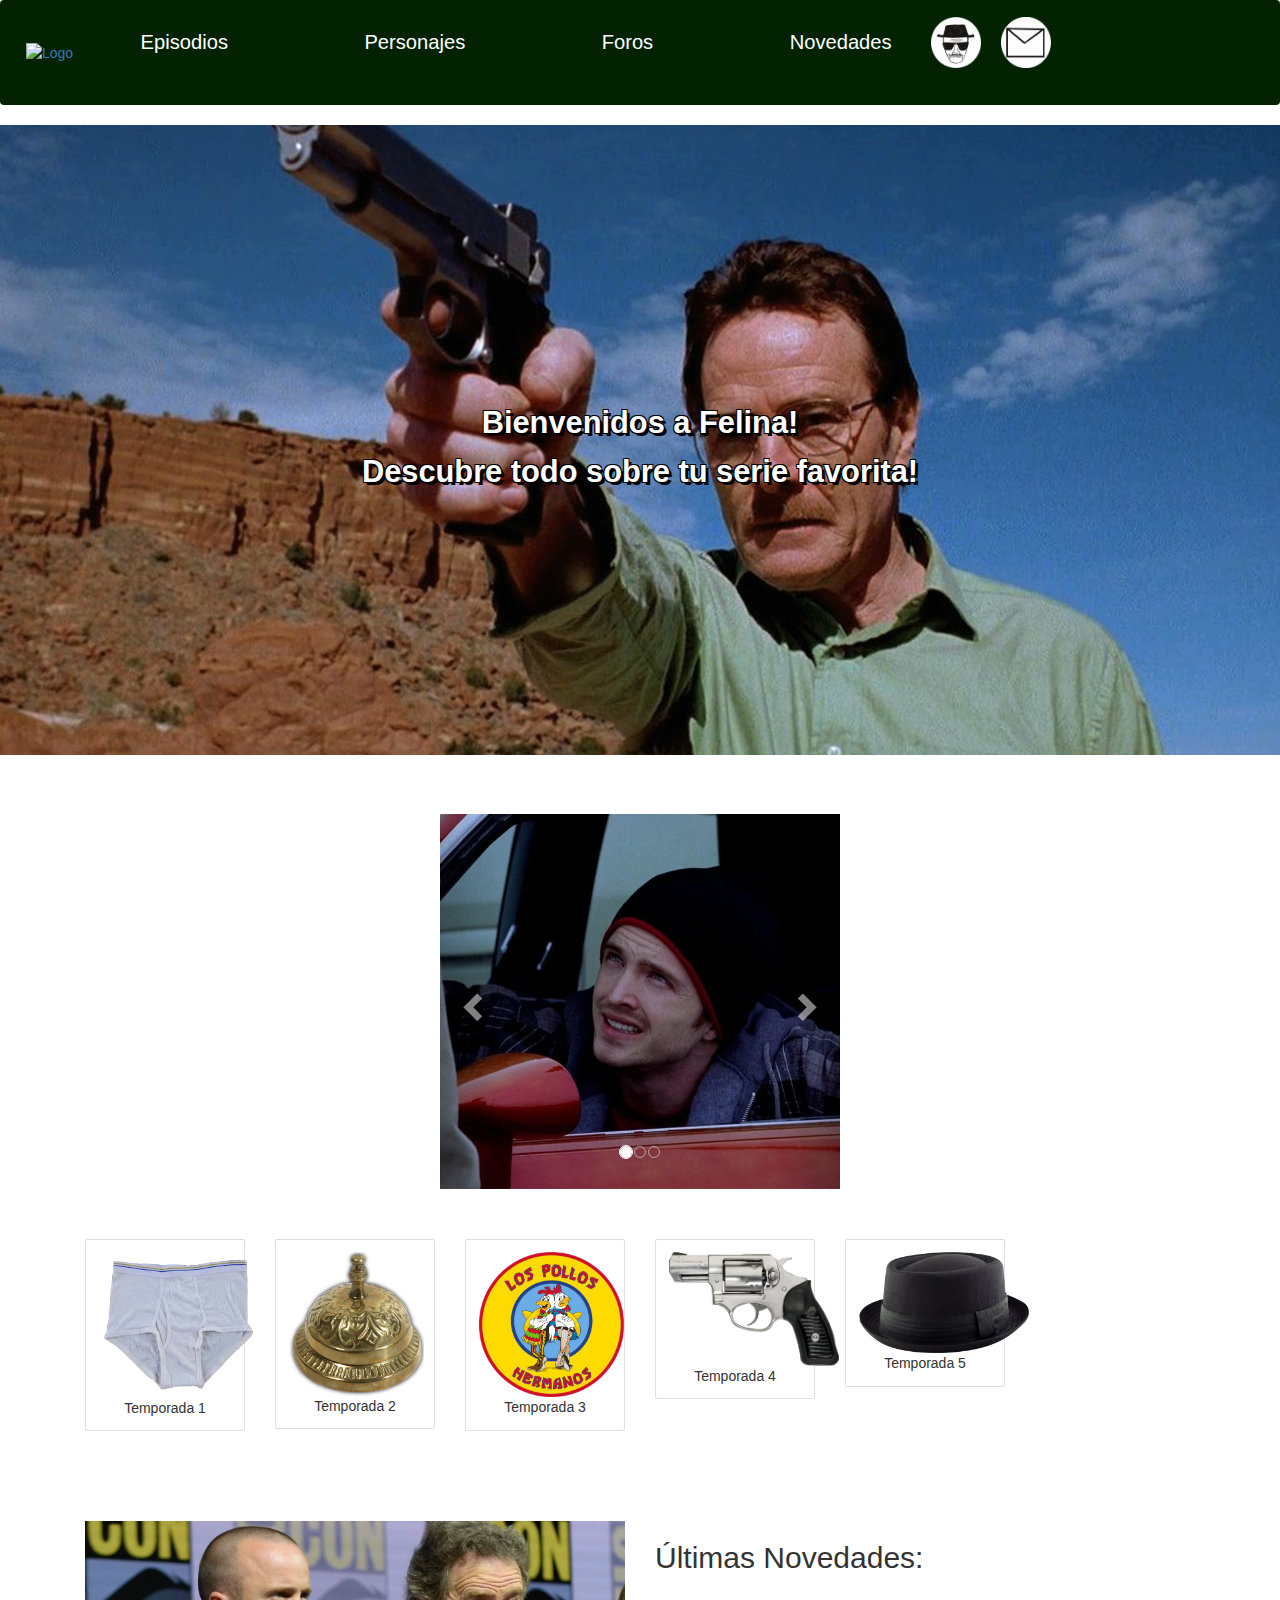
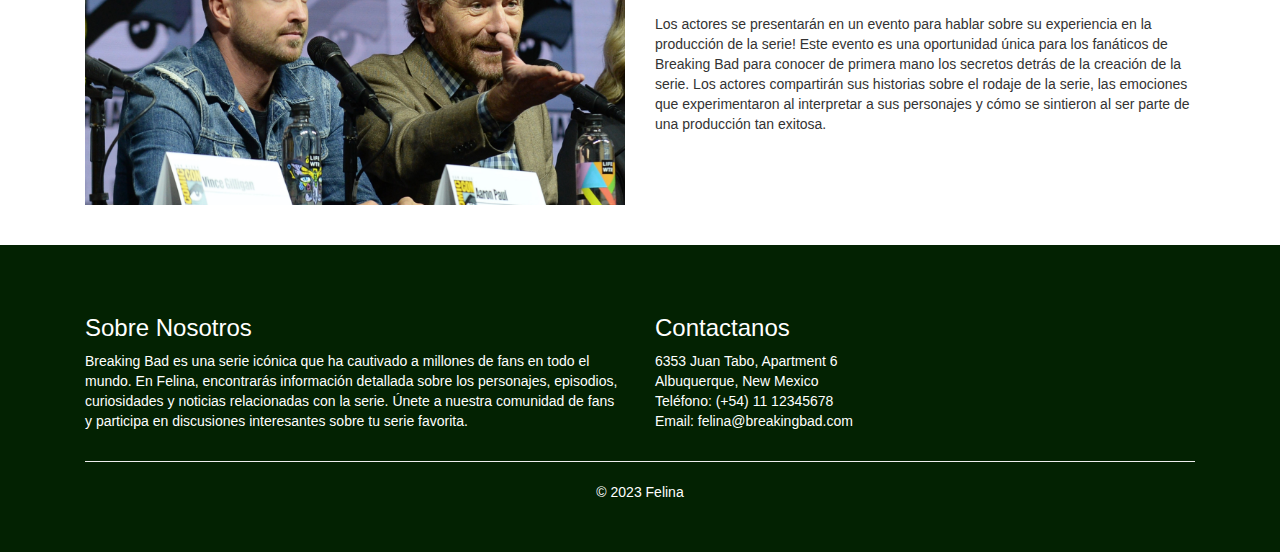
==== commit c2557bbd: "Update index.html" ====
--- a/Pagina br ba/index.html
+++ b/Pagina br ba/index.html
@@ -31,7 +31,7 @@
         <a class="nav-link text-white mx-4" href="subpagina3.html">Foros</a>
       </li>
       <li class="nav-item">
-        <a class="nav-link text-white mx-4" href="subpagina3.html #novedades">Novedades</a>
+        <a class="nav-link text-white mx-4" href="./subpagina3.html#novedades">Novedades</a>
       </li>
     </ul>
     	<div class="container_accnotif">
@@ -214,4 +214,4 @@
 
 
 </body>
-</html>+</html>
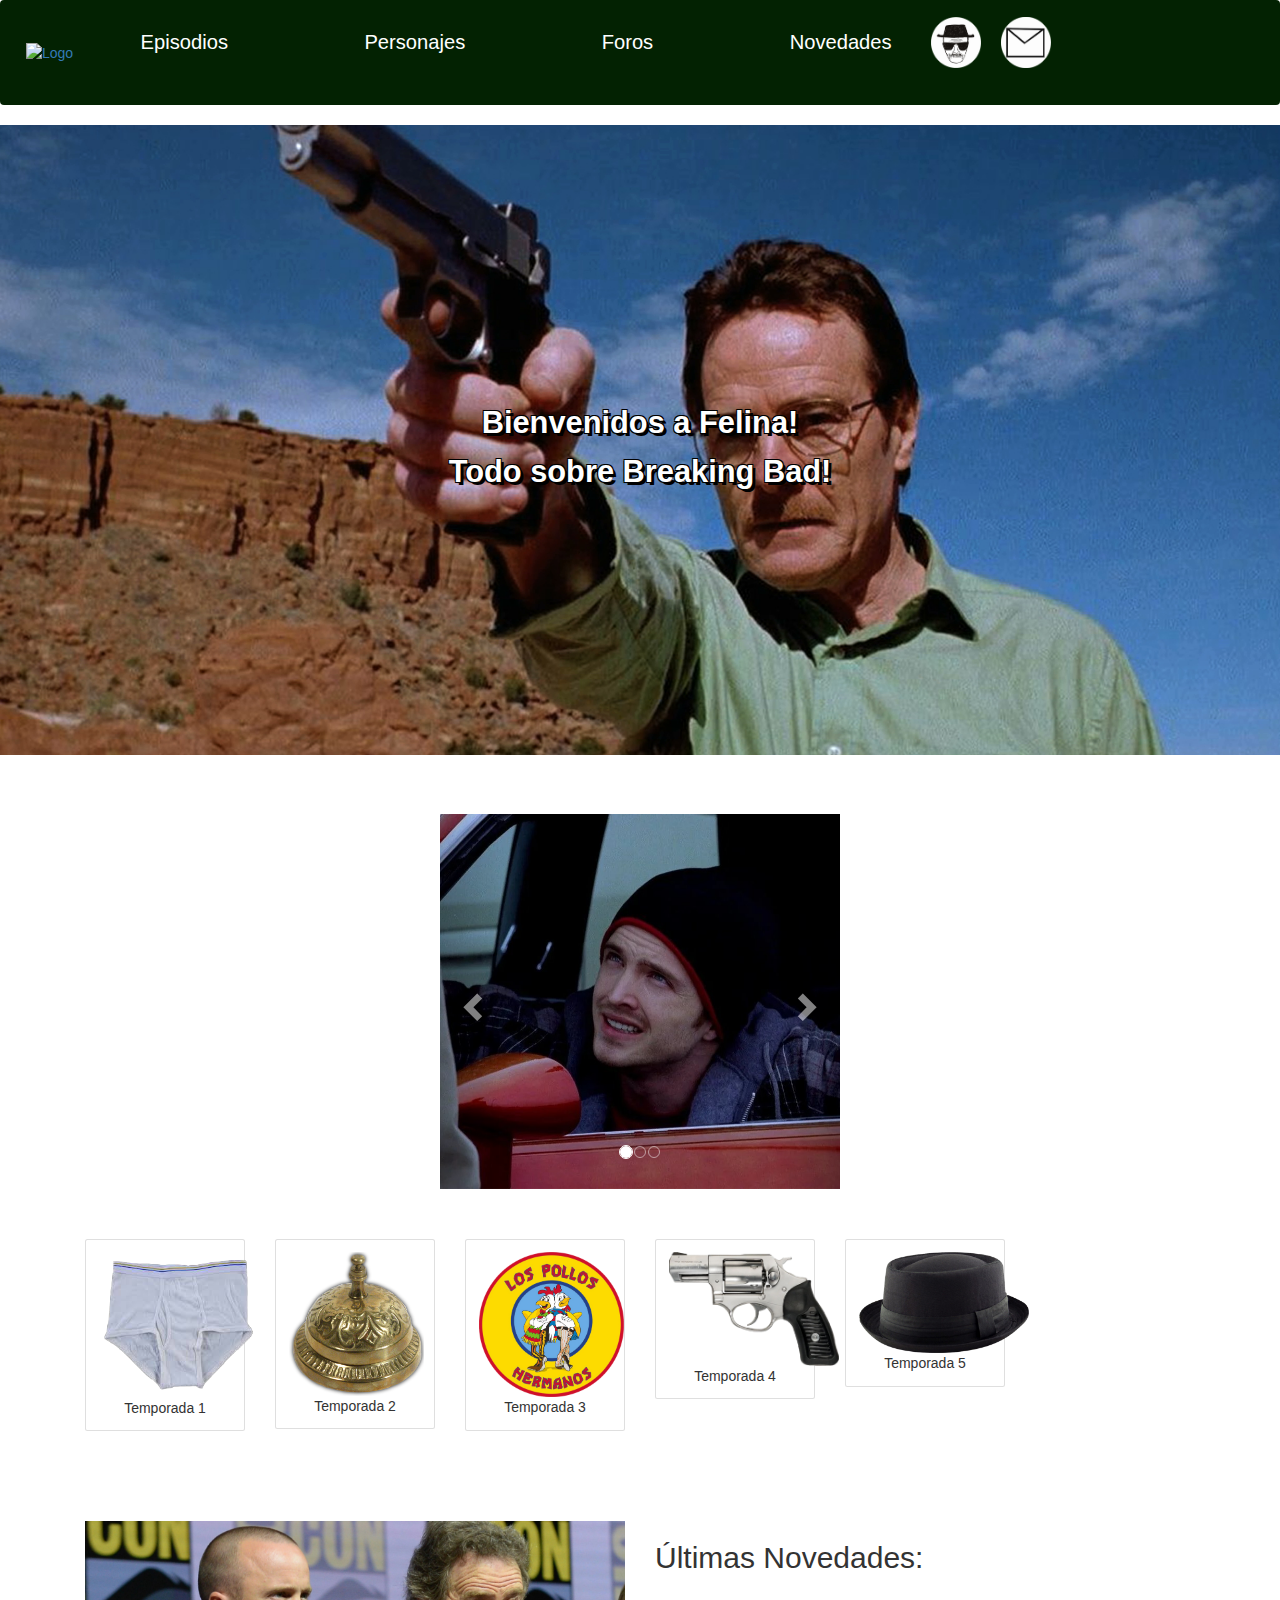
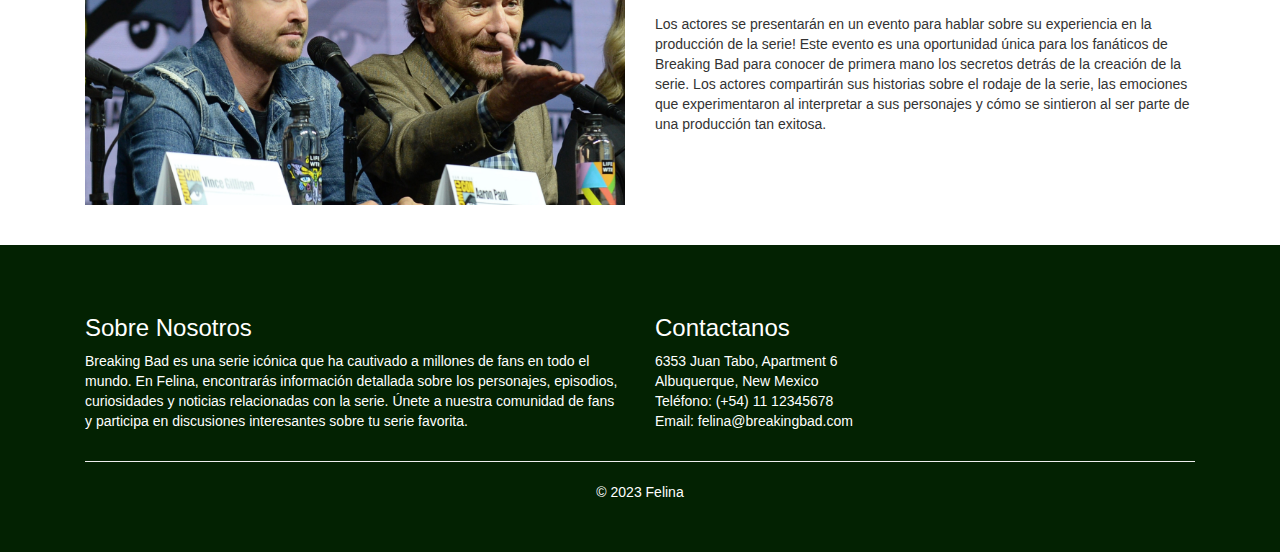
==== commit f71cb085: "Update index.html" ====
--- a/Pagina br ba/index.html
+++ b/Pagina br ba/index.html
@@ -48,7 +48,7 @@
       <div><a href="subpagina1.html">Episodios</a></div>
       <div><a href="subpagina2.html">Personajes</a></div>
       <div><a href="subpagina3.html">Foros</a></div>
-      <div><a href="subpagina3.html #novedades">Novedades</a></div>
+      <div><a href="./subpagina3.html#novedades">Novedades</a></div>
       <div><a href="formulario.html">Registrarse</a></div>
     </div>
   </nav>
